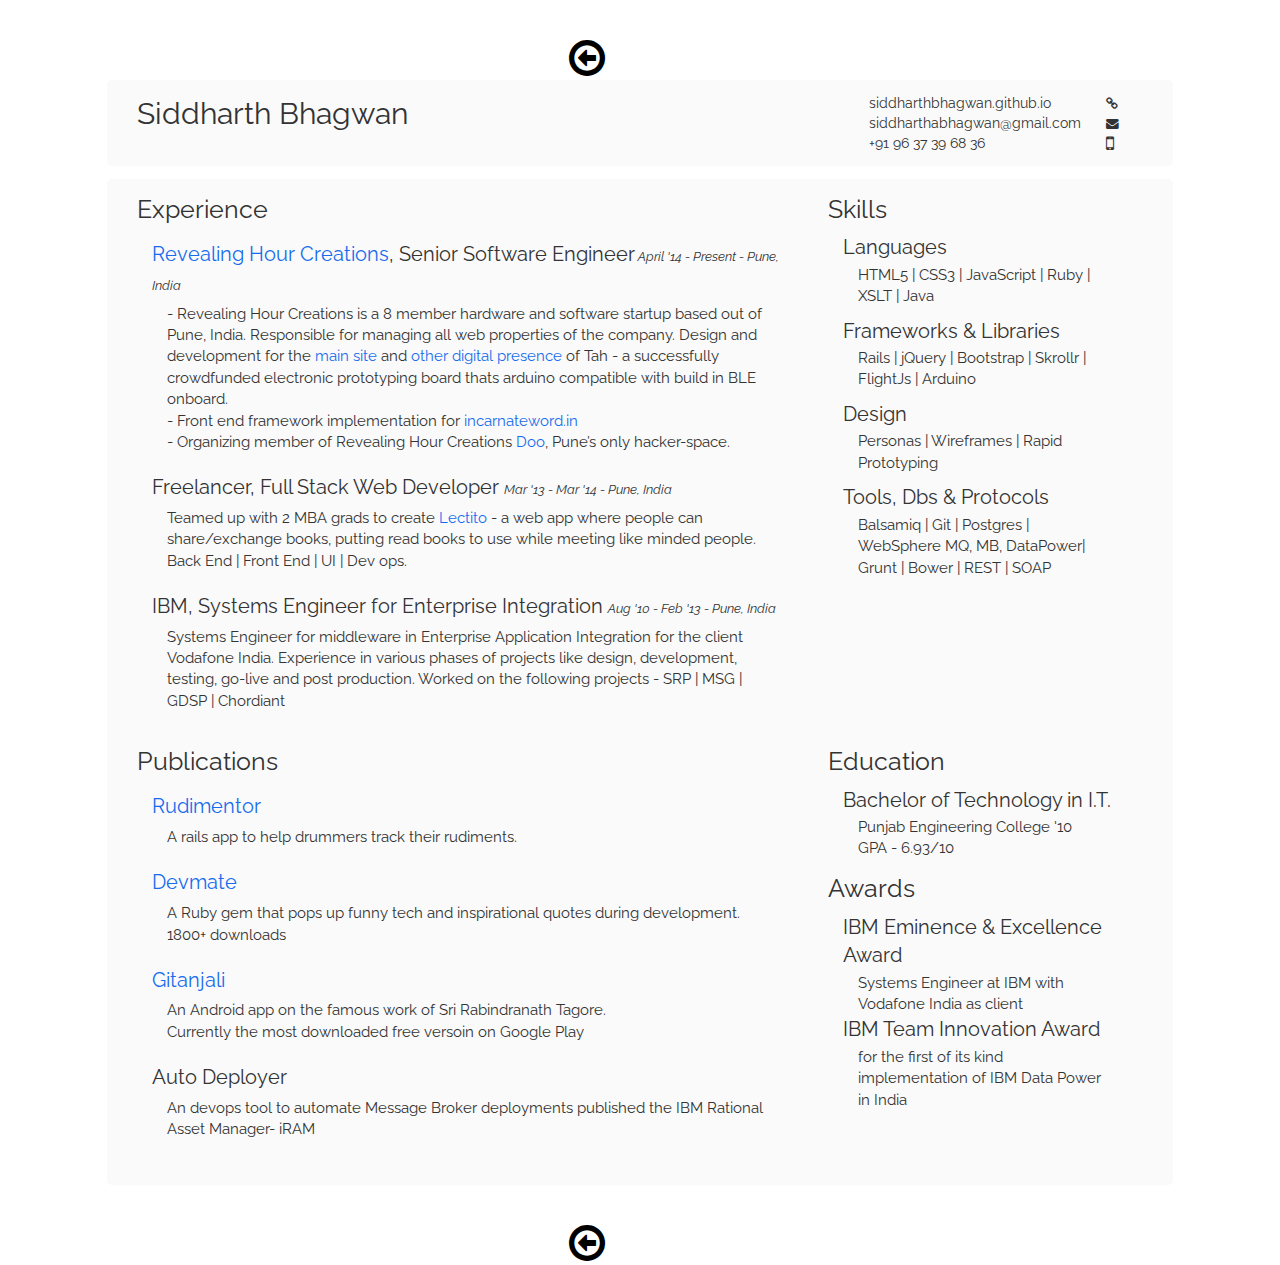
==== resume.html @ 59e651ee "Resume Updated" ====
<!DOCTYPE HTML> 
<html>
<head>
  <title>Résumé</title>
  <meta http-equiv="content-type" content="text/html; charset=utf-8" />
  <meta name="description" content="Siddhartha Bhagwan" />
  <meta name="keywords" content="siddhartha bhagwan resume" />
  <meta name="viewport" content="width=device-width, initial-scale=1">
  <link href="css/font-awesome.min.css" rel="stylesheet">
  <link href="css/style.css" rel="stylesheet">
  <link href="css/bootstrap.min.css" rel="stylesheet">
  <link href='http://fonts.googleapis.com/css?family=Raleway' rel='stylesheet' type='text/css'>
  <script src="js/jquery-1.11.1.min.js"></script>
  <script src="js/bootstrap.min.js"></script>
  <script src="js/application.js"></script>
</head>
<body>


<div class="col-md-1 col-md-offset-5 back-link"><a href="index.html"><i class="fa fa-arrow-circle-o-left fa-3x override-link"></i></a></div>

  <div class="col-md-10 col-md-offset-1 resume-heading">
    
    <div class="col-md-4" style="font-size:30px">
      Siddharth Bhagwan
    </div>

    <div class="col-md-4 col-md-offset-4 resume-addr">
      <div class="col-md-9 col-md-offset-1">siddharthbhagwan.github.io</div><div class="col-md-1"><i class="fa fa-link fa-sm"></i></div>
      <div class="col-md-9 col-md-offset-1">siddharthabhagwan@gmail.com</div><div class="col-md-1"><i class="fa fa-envelope fa-sm"></i></div>
      <div class="col-md-9 col-md-offset-1">+91 96 37 39 68 36</div><div class="col-md-1"><i class="fa fa-mobile fa-lg"></i></div>
    </div>
  </div>

  <div class="col-md-10 col-md-offset-1 resume-page">

    <div class="col-md-8 resume-set">

      <div>Experience</div>

      <div class="resume-sub col-md-12">
        <div class="resume-heading">
          <a href="http://revealinghour.in/" class="override-link1">Revealing Hour Creations</a>, Senior Software Engineer<span class="duration"> April '14 - Present - Pune, India</span>
        </div>

        <div class="resume-pts col-md-12">
          - Revealing Hour Creations is a 8 member hardware and software startup based out of Pune, India. Responsible for managing all web properties of the company. Design and development for the <a href="http://tah.io" class="override-link1">main site</a> and <a class="override-link1" href="http://docs.tah.io">other digital presence</a> of Tah ­- a successfully crowd­funded electronic prototyping board thats arduino compatible with build in BLE onboard.<br/>
          - Front end framework implementation for <a href="http://incarnateword.in" class="override-link1">incarnateword.in</a><br/>
          - Organizing member of Revealing Hour Creations <a href="http://www.meetup.com/Doo-Things/" class="override-link1">Doo</a>, Pune’s only hacker-space.
        </div>
      </div>

      <div class="resume-sub col-md-12">
        <div class="resume-heading">
          <span>Freelancer, Full Stack Web Developer</span> <span class="duration"> Mar '13 - Mar '14 - Pune, India</span>
        </div>

        <div class="resume-pts col-md-12">
          Teamed up with 2 MBA grads to create <a href="http://lectito.herokuapp.com" class="override-link1">Lectito</a> - a web app where people can share/exchange books, putting read books to use while meeting like minded people. Back End | Front End | UI | Dev ops.
        </div>
      </div>

      <div class="resume-sub col-md-12">
        <div class="resume-heading">
          IBM, Systems Engineer for Enterprise Integration <span class="duration"> Aug '10 - Feb '13 - Pune, India </span>
        </div>

        <div class="resume-pts col-md-12">
          Systems Engineer for middleware in Enterprise Application Integration for the client Vodafone India. Experience in various phases of projects like design, development, testing, go-live and post production. Worked on the following projects - SRP | MSG | GDSP | Chordiant
        </div>
      </div>

    </div>

    <div class="col-md-4 resume-set">

      <div>Skills</div>

      <div class="resume-sub col-md-12">
        <div class="resume-heading">
          Languages
        </div>

        <div class="resume-pts col-md-12">
          HTML5 | CSS3 | JavaScript | Ruby | XSLT | Java
        </div>
      </div>

      <div class="resume-sub col-md-12">
        <div class="resume-heading">
          Frameworks & Libraries
        </div>

        <div class="resume-pts col-md-12">
          Rails | jQuery | Bootstrap | Skrollr | FlightJs | Arduino
        </div>
      </div>

      <div class="resume-sub col-md-12">
        <div class="resume-heading">
          Design
        </div>

        <div class="resume-pts col-md-12">
          Personas | Wireframes | Rapid Prototyping
        </div>
      </div>

      <div class="resume-sub col-md-12">
        <div class="resume-heading">
          Tools, Dbs & Protocols
        </div>

        <div class="resume-pts col-md-12">
          Balsamiq | Git | Postgres | WebSphere MQ, MB, DataPower| Grunt | Bower | REST | SOAP
        </div>
      </div>

    </div>

    <div class="col-md-8 resume-set">
      
      <div>Publications</div>

      <div class="resume-sub col-md-12">
        <div class="resume-heading">
          <a href="http://www.rudimentor.me" class="override-link1">Rudimentor</a>
        </div>

        <div class="resume-pts col-md-12">
          A rails app to help drummers track their rudiments.
        </div>
      </div>

      <div class="resume-sub col-md-12">
        <div class="resume-heading">
          <a href="http://www.rubygems.org/gems/devmate" class="override-link1">Devmate</a>
        </div>

        <div class="resume-pts col-md-12">
          A Ruby gem that pops up funny tech and inspirational quotes during development.<br/> 1800+ downloads
        </div>
      </div>

      <div class="resume-sub col-md-12">
        <div class="resume-heading" class="override-link1">
          <a href="https://play.google.com/store/apps/details?id=in.pixelapp.gitanjali&hl=en" class="override-link1">Gitanjali</a>
        </div>

        <div class="resume-pts col-md-12">
          An Android app on the famous work of Sri Rabindranath Tagore.<br/>
          Currently the most downloaded free versoin on Google Play
        </div>
      </div>

      <div class="resume-sub col-md-12">
        <div class="resume-heading">
          Auto Deployer
        </div>

        <div class="resume-pts col-md-12">
          An devops tool to automate Message Broker deployments published the IBM Rational Asset Manager- iRAM
        </div>
      </div>

    </div>

    <div class="col-md-4 resume-set">
      
      <div>Education</div>

      <div class="resume-sub col-md-12" style="padding-bottom:8px">
        <div class="resume-heading">
          Bachelor of Technology in I.T.
        </div>

        <div class="resume-pts col-md-12">
          Punjab Engineering College '10 <br/>
          GPA - 6.93/10
        </div>
      </div>

      <div>Awards</div>

      <div class="resume-sub col-md-12">
        <div class="resume-heading">
          IBM Eminence & Excellence Award
        </div>

        <div class="resume-pts col-md-12">
          Systems Engineer at IBM with Vodafone India as client
        </div>

        <div class="resume-heading">
          IBM Team Innovation Award
        </div>

        <div class="resume-pts col-md-12">
          for the first of its kind implementation of IBM Data Power in India
        </div>
      </div>
      
    </div>

  </div>

  <div class="col-md-1 col-md-offset-5 back-link"><a href="index.html"><i class="fa fa-arrow-circle-o-left fa-3x override-link"></i></a></div>

  <script>
    (function(i,s,o,g,r,a,m){i['GoogleAnalyticsObject']=r;i[r]=i[r]||function(){
    (i[r].q=i[r].q||[]).push(arguments)},i[r].l=1*new Date();a=s.createElement(o),
    m=s.getElementsByTagName(o)[0];a.async=1;a.src=g;m.parentNode.insertBefore(a,m)
    })(window,document,'script','//www.google-analytics.com/analytics.js','ga');

    ga('create', 'UA-59342737-1', 'auto');
    ga('send', 'pageview');
  </script>
</body>
---- css/style.css ----
@charset "UTF-8";

body {
  font-family: Raleway !important;
  
}

.main-frame {
  margin-top: 5%;
  text-align: center;
  background-color: #fafafa;
  border-radius: 5px;
  font-size: 30px;
  padding: 2% 0% 2% 0%;
}

.duration {
  font-size: 13px;
  font-style: italic;
}

.profile-pic {
  padding: 0% 0% 2% 0%;
}

.quote {
  font-size: 25px;
}

.profile-pic img {
  width: 90px;
  border-radius: 50px;
}

.intro {
  font-size: 21px;
  text-align: none;
  margin-bottom: 2%
}

.links {
  margin: 4% 0% 4% 0%;
}

.link-desc {
  text-align: center;
  margin: 5%;
  font-size: 16px;
}

.override-link {
  color: black;
}

.override-link1 {
  color: rgb(23, 108, 237);
}

.resume-heading {
  background-color: #fafafa;
  border-radius: 5px;
  font-size: 20px !important;
  padding: 1% 0% 1% 0%;
}

.resume-addr {
  font-size: 14px !important;
}

.fa-sm {
  font-size: 90%;
}

.resume-page {
  background-color: #fafafa;
  border-radius: 5px;
  font-size: 25px;
  padding: 1% 0% 1% 0%;
  margin-top: 1%;
}

.resume-set {
  margin-bottom: 25px;
}

.resume-heading {
  font-size: 18px;
}

.resume-pts {
  font-size: 15px;
}

.resume-sub {
  margin-bottom: 1%;
  margin-top: 1%;
}

.back-link {
  margin-top: 3%;
  text-align: center;
}

.pic {
  border-width:50px;
  border-color:rgba(0,0,0,0);
  
  -webkit-transition:0.5s ease;
  -moz-transition:0.5s ease;
  -ms-transition:0.5s ease;
  -o-transition:0.5s ease;
  transition:0.5s ease;
  border-style:solid;
}

.pic:hover {
    border-width:0;
    border-color:rgba(0,0,0,0.5);
}
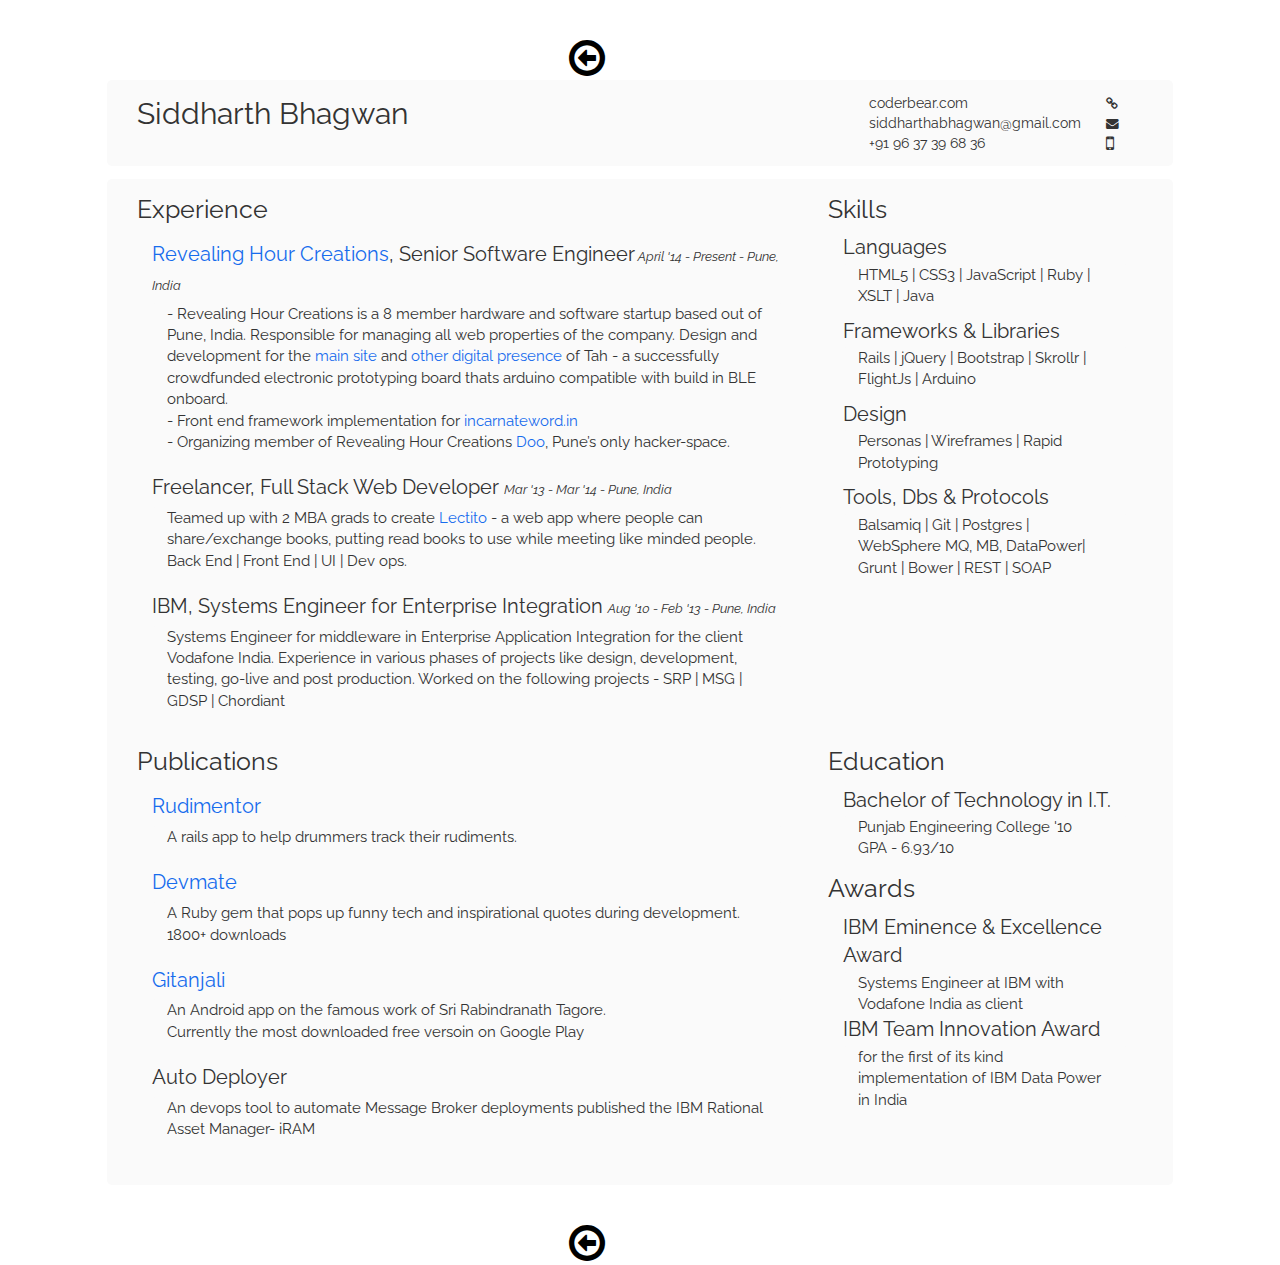
==== commit 1d939f24: "Resume updated" ====
--- a/resume.html
+++ b/resume.html
@@ -26,7 +26,7 @@
     </div>
 
     <div class="col-md-4 col-md-offset-4 resume-addr">
-      <div class="col-md-9 col-md-offset-1">siddharthbhagwan.github.io</div><div class="col-md-1"><i class="fa fa-link fa-sm"></i></div>
+      <div class="col-md-9 col-md-offset-1">coderbear.com</div><div class="col-md-1"><i class="fa fa-link fa-sm"></i></div>
       <div class="col-md-9 col-md-offset-1">siddharthabhagwan@gmail.com</div><div class="col-md-1"><i class="fa fa-envelope fa-sm"></i></div>
       <div class="col-md-9 col-md-offset-1">+91 96 37 39 68 36</div><div class="col-md-1"><i class="fa fa-mobile fa-lg"></i></div>
     </div>
@@ -40,13 +40,13 @@
 
       <div class="resume-sub col-md-12">
         <div class="resume-heading">
-          <a href="http://revealinghour.in/" class="override-link1">Revealing Hour Creations</a>, Senior Software Engineer<span class="duration"> April '14 - Present - Pune, India</span>
-        </div>
-
-        <div class="resume-pts col-md-12">
-          - Revealing Hour Creations is a 8 member hardware and software startup based out of Pune, India. Responsible for managing all web properties of the company. Design and development for the <a href="http://tah.io" class="override-link1">main site</a> and <a class="override-link1" href="http://docs.tah.io">other digital presence</a> of Tah ­- a successfully crowd­funded electronic prototyping board thats arduino compatible with build in BLE onboard.<br/>
-          - Front end framework implementation for <a href="http://incarnateword.in" class="override-link1">incarnateword.in</a><br/>
-          - Organizing member of Revealing Hour Creations <a href="http://www.meetup.com/Doo-Things/" class="override-link1">Doo</a>, Pune’s only hacker-space.
+          <a href="http://revealinghour.in/" target="_blank" class="override-link1">Revealing Hour Creations</a>, Senior Software Engineer<span class="duration"> April '14 - Present - Pune, India</span>
+        </div>
+
+        <div class="resume-pts col-md-12">
+          - Revealing Hour Creations is a 8 member hardware and software startup based out of Pune, India. Responsible for managing all web properties of the company. Design and development for the <a href="http://tah.io" target="_blank" class="override-link1">main site</a> and <a class="override-link1" href="http://docs.tah.io" target="_blank">other digital presence</a> of Tah ­- a successfully crowd­funded electronic prototyping board thats arduino compatible with build in BLE onboard.<br/>
+          - Front end framework implementation for <a href="http://incarnateword.in" target="_blank" class="override-link1">incarnateword.in</a><br/>
+          - Organizing member of Revealing Hour Creations <a href="http://www.meetup.com/Doo-Things/" target="_blank" class="override-link1">Doo</a>, Pune’s only hacker-space.
         </div>
       </div>
 
@@ -56,7 +56,7 @@
         </div>
 
         <div class="resume-pts col-md-12">
-          Teamed up with 2 MBA grads to create <a href="http://lectito.herokuapp.com" class="override-link1">Lectito</a> - a web app where people can share/exchange books, putting read books to use while meeting like minded people. Back End | Front End | UI | Dev ops.
+          Teamed up with 2 MBA grads to create <a href="http://lectito.herokuapp.com" target="_blank" class="override-link1">Lectito</a> - a web app where people can share/exchange books, putting read books to use while meeting like minded people. Back End | Front End | UI | Dev ops.
         </div>
       </div>
 
@@ -124,7 +124,7 @@
 
       <div class="resume-sub col-md-12">
         <div class="resume-heading">
-          <a href="http://www.rudimentor.me" class="override-link1">Rudimentor</a>
+          <a href="http://www.rudimentor.me" target="_blank" class="override-link1">Rudimentor</a>
         </div>
 
         <div class="resume-pts col-md-12">
@@ -134,7 +134,7 @@
 
       <div class="resume-sub col-md-12">
         <div class="resume-heading">
-          <a href="http://www.rubygems.org/gems/devmate" class="override-link1">Devmate</a>
+          <a href="http://www.rubygems.org/gems/devmate" target="_blank" class="override-link1">Devmate</a>
         </div>
 
         <div class="resume-pts col-md-12">
@@ -144,7 +144,7 @@
 
       <div class="resume-sub col-md-12">
         <div class="resume-heading" class="override-link1">
-          <a href="https://play.google.com/store/apps/details?id=in.pixelapp.gitanjali&hl=en" class="override-link1">Gitanjali</a>
+          <a href="https://play.google.com/store/apps/details?id=in.pixelapp.gitanjali&hl=en" target="_blank" class="override-link1">Gitanjali</a>
         </div>
 
         <div class="resume-pts col-md-12">
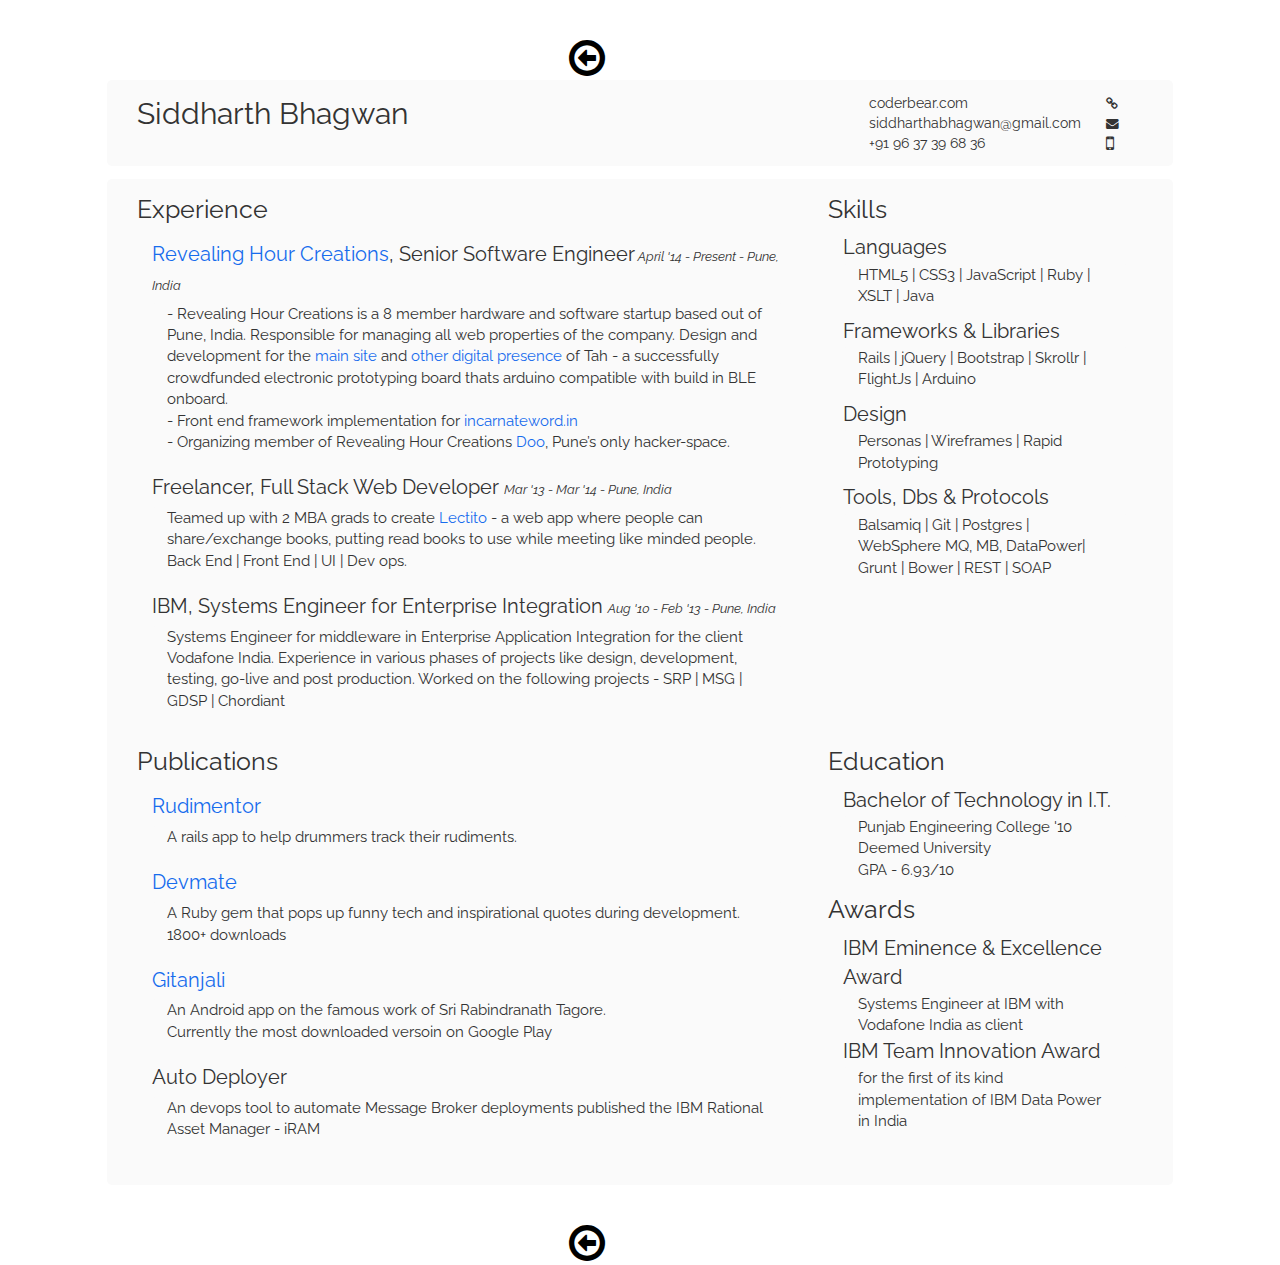
==== commit 03c5a907: "Resume updated" ====
--- a/resume.html
+++ b/resume.html
@@ -149,7 +149,7 @@
 
         <div class="resume-pts col-md-12">
           An Android app on the famous work of Sri Rabindranath Tagore.<br/>
-          Currently the most downloaded free versoin on Google Play
+          Currently the most downloaded versoin on Google Play
         </div>
       </div>
 
@@ -159,7 +159,7 @@
         </div>
 
         <div class="resume-pts col-md-12">
-          An devops tool to automate Message Broker deployments published the IBM Rational Asset Manager- iRAM
+          An devops tool to automate Message Broker deployments published the IBM Rational Asset Manager - iRAM
         </div>
       </div>
 
@@ -176,6 +176,7 @@
 
         <div class="resume-pts col-md-12">
           Punjab Engineering College '10 <br/>
+          Deemed University <br/>
           GPA - 6.93/10
         </div>
       </div>
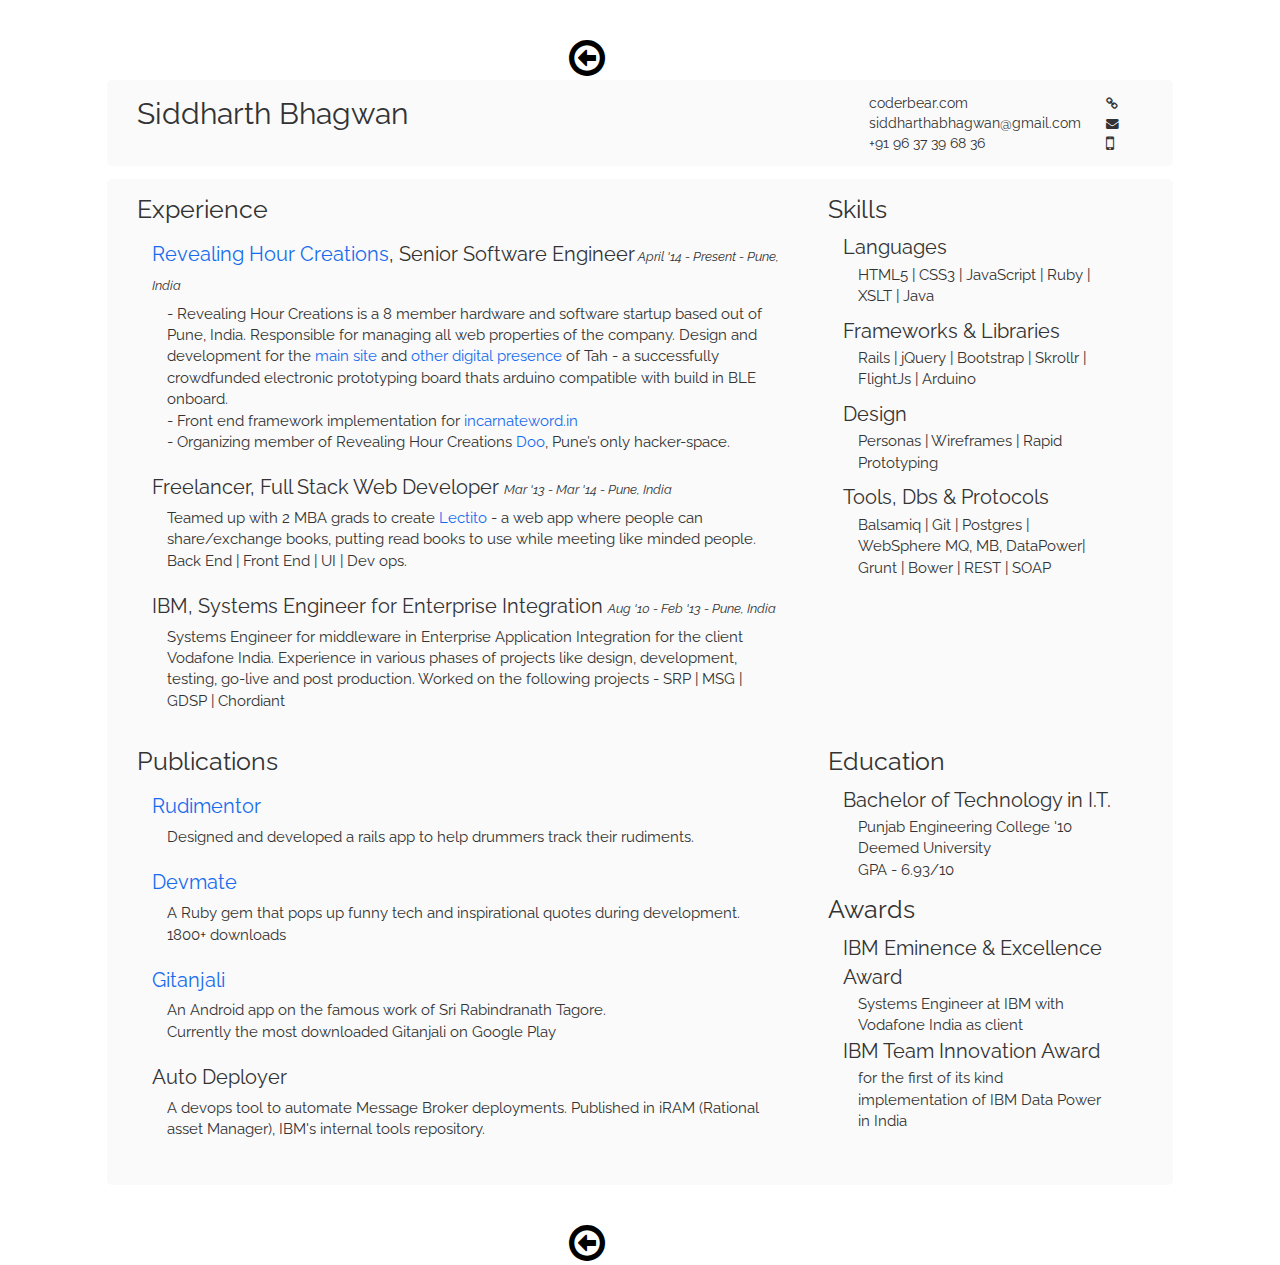
==== commit f838d2bc: "Resume Updated" ====
--- a/resume.html
+++ b/resume.html
@@ -128,7 +128,7 @@
         </div>
 
         <div class="resume-pts col-md-12">
-          A rails app to help drummers track their rudiments.
+          Designed and developed a rails app to help drummers track their rudiments.
         </div>
       </div>
 
@@ -149,7 +149,7 @@
 
         <div class="resume-pts col-md-12">
           An Android app on the famous work of Sri Rabindranath Tagore.<br/>
-          Currently the most downloaded versoin on Google Play
+          Currently the most downloaded Gitanjali on Google Play
         </div>
       </div>
 
@@ -159,7 +159,7 @@
         </div>
 
         <div class="resume-pts col-md-12">
-          An devops tool to automate Message Broker deployments published the IBM Rational Asset Manager - iRAM
+          A devops tool to automate Message Broker deployments. Published in iRAM (Rational asset Manager), IBM's internal tools repository.
         </div>
       </div>
 
--- a/css/style.css
+++ b/css/style.css
@@ -100,20 +100,3 @@
   margin-top: 3%;
   text-align: center;
 }
-
-.pic {
-  border-width:50px;
-  border-color:rgba(0,0,0,0);
-  
-  -webkit-transition:0.5s ease;
-  -moz-transition:0.5s ease;
-  -ms-transition:0.5s ease;
-  -o-transition:0.5s ease;
-  transition:0.5s ease;
-  border-style:solid;
-}
-
-.pic:hover {
-    border-width:0;
-    border-color:rgba(0,0,0,0.5);
-}
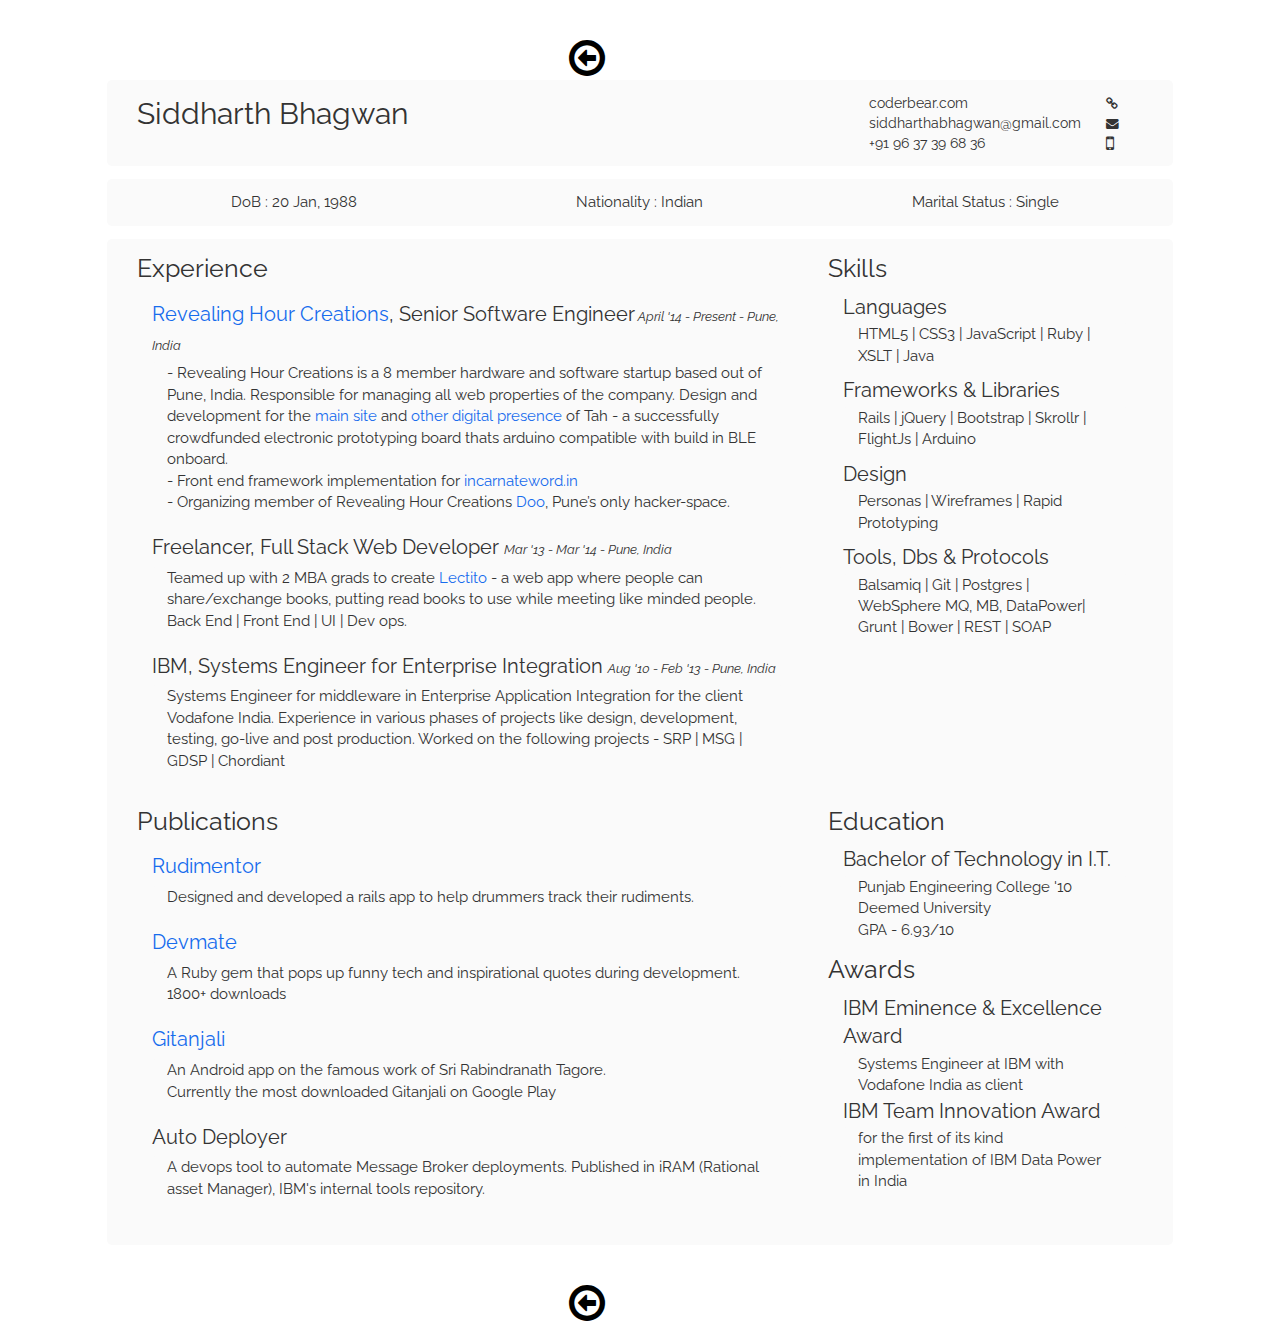
==== commit 98951524: "Personal Info added" ====
--- a/resume.html
+++ b/resume.html
@@ -30,7 +30,21 @@
       <div class="col-md-9 col-md-offset-1">siddharthabhagwan@gmail.com</div><div class="col-md-1"><i class="fa fa-envelope fa-sm"></i></div>
       <div class="col-md-9 col-md-offset-1">+91 96 37 39 68 36</div><div class="col-md-1"><i class="fa fa-mobile fa-lg"></i></div>
     </div>
-  </div>
+  </div><br/>
+
+  <div class="row personal-info col-md-10 col-md-offset-1">
+    <div class="col-md-4">
+      DoB : 20 Jan, 1988
+    </div>
+
+    <div class="col-md-4">
+      Nationality : Indian
+    </div>
+
+    <div class="col-md-4">
+      Marital Status : Single
+    </div>
+  </div><br/>
 
   <div class="col-md-10 col-md-offset-1 resume-page">
 
--- a/css/style.css
+++ b/css/style.css
@@ -2,7 +2,6 @@
 
 body {
   font-family: Raleway !important;
-  
 }
 
 .main-frame {
@@ -100,3 +99,12 @@
   margin-top: 3%;
   text-align: center;
 }
+
+.personal-info {
+  background-color: #fafafa;
+  border-radius: 5px;
+  font-size: 15px;
+  padding: 1% 0% 1% 0%;
+  margin-top: 1%;
+  text-align: center;
+}
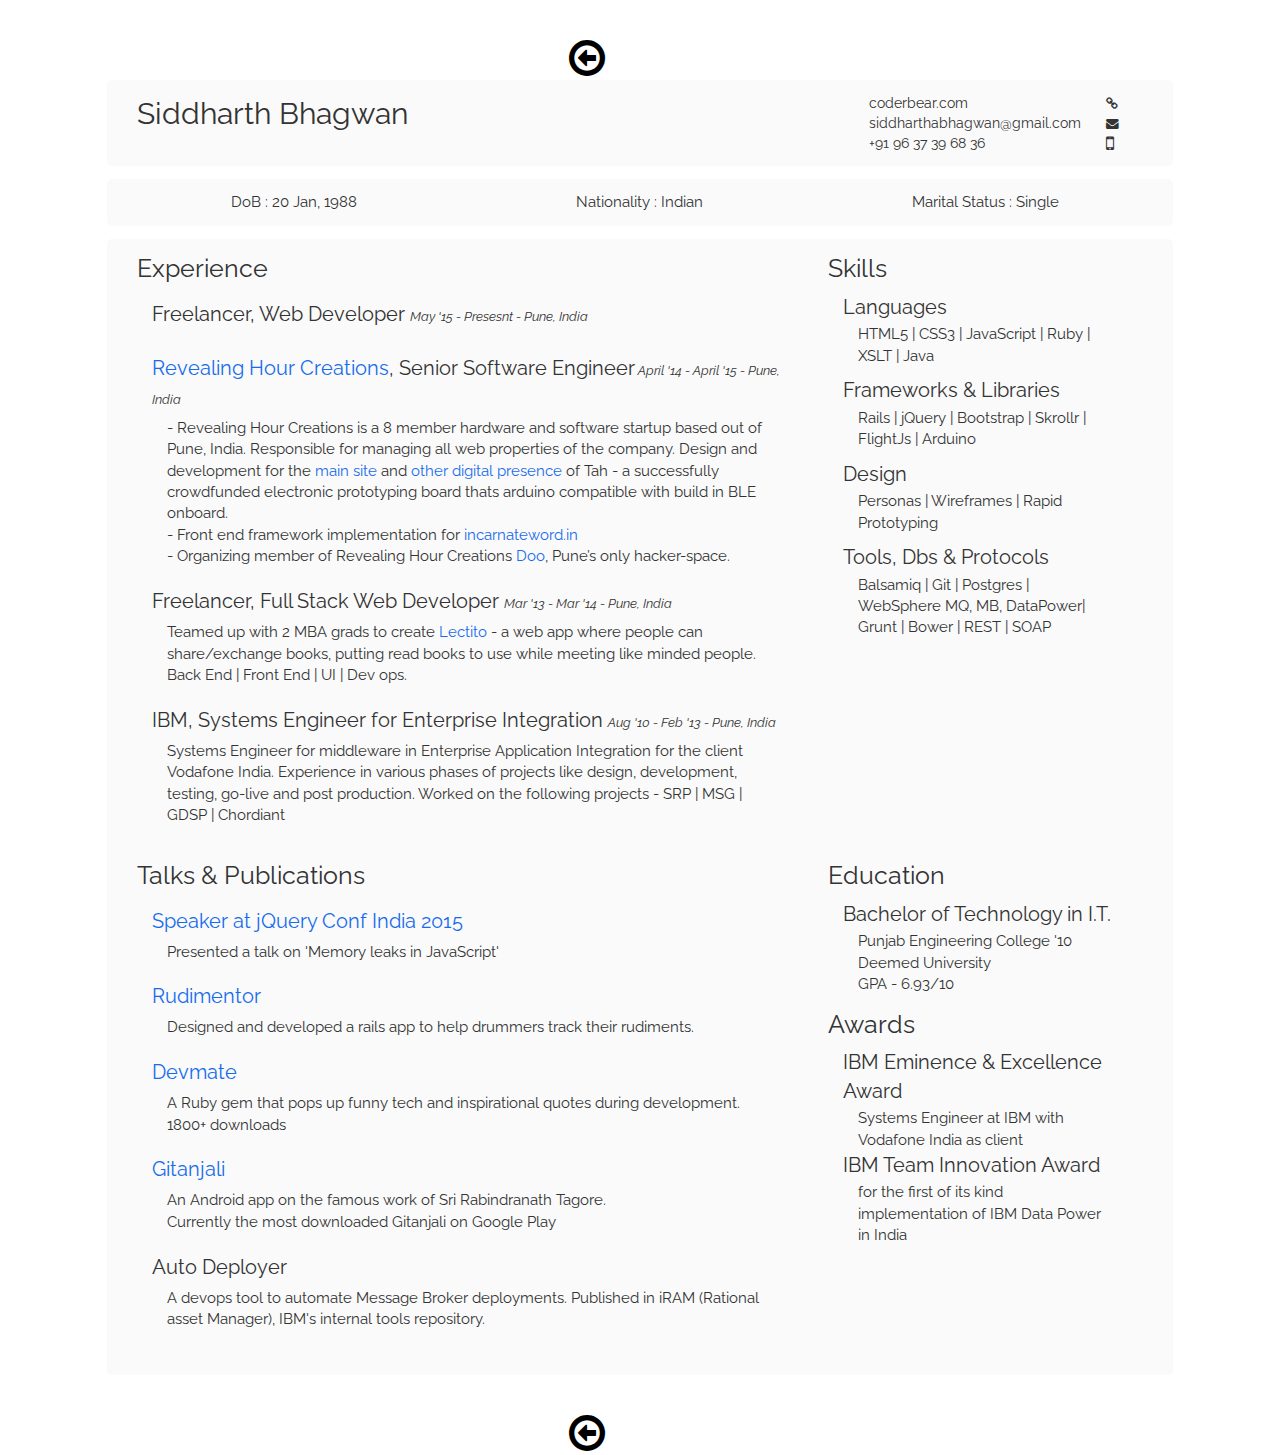
==== commit b5fe2615: "Resume updated" ====
--- a/resume.html
+++ b/resume.html
@@ -54,7 +54,13 @@
 
       <div class="resume-sub col-md-12">
         <div class="resume-heading">
-          <a href="http://revealinghour.in/" target="_blank" class="override-link1">Revealing Hour Creations</a>, Senior Software Engineer<span class="duration"> April '14 - Present - Pune, India</span>
+          <span>Freelancer, Web Developer</span> <span class="duration"> May '15 - Presesnt - Pune, India</span>
+        </div>
+      </div>
+
+      <div class="resume-sub col-md-12">
+        <div class="resume-heading">
+          <a href="http://revealinghour.in/" target="_blank" class="override-link1">Revealing Hour Creations</a>, Senior Software Engineer<span class="duration"> April '14 - April '15 - Pune, India</span>
         </div>
 
         <div class="resume-pts col-md-12">
@@ -134,7 +140,17 @@
 
     <div class="col-md-8 resume-set">
       
-      <div>Publications</div>
+      <div>Talks & Publications</div>
+
+      <div class="resume-sub col-md-12">
+        <div class="resume-heading">
+          <a href="http://jqueryconf.in/" target="_blank" class="override-link1">Speaker at jQuery Conf India 2015</a>
+        </div>
+
+        <div class="resume-pts col-md-12">
+          Presented a talk on 'Memory leaks in JavaScript'
+        </div>
+      </div>
 
       <div class="resume-sub col-md-12">
         <div class="resume-heading">
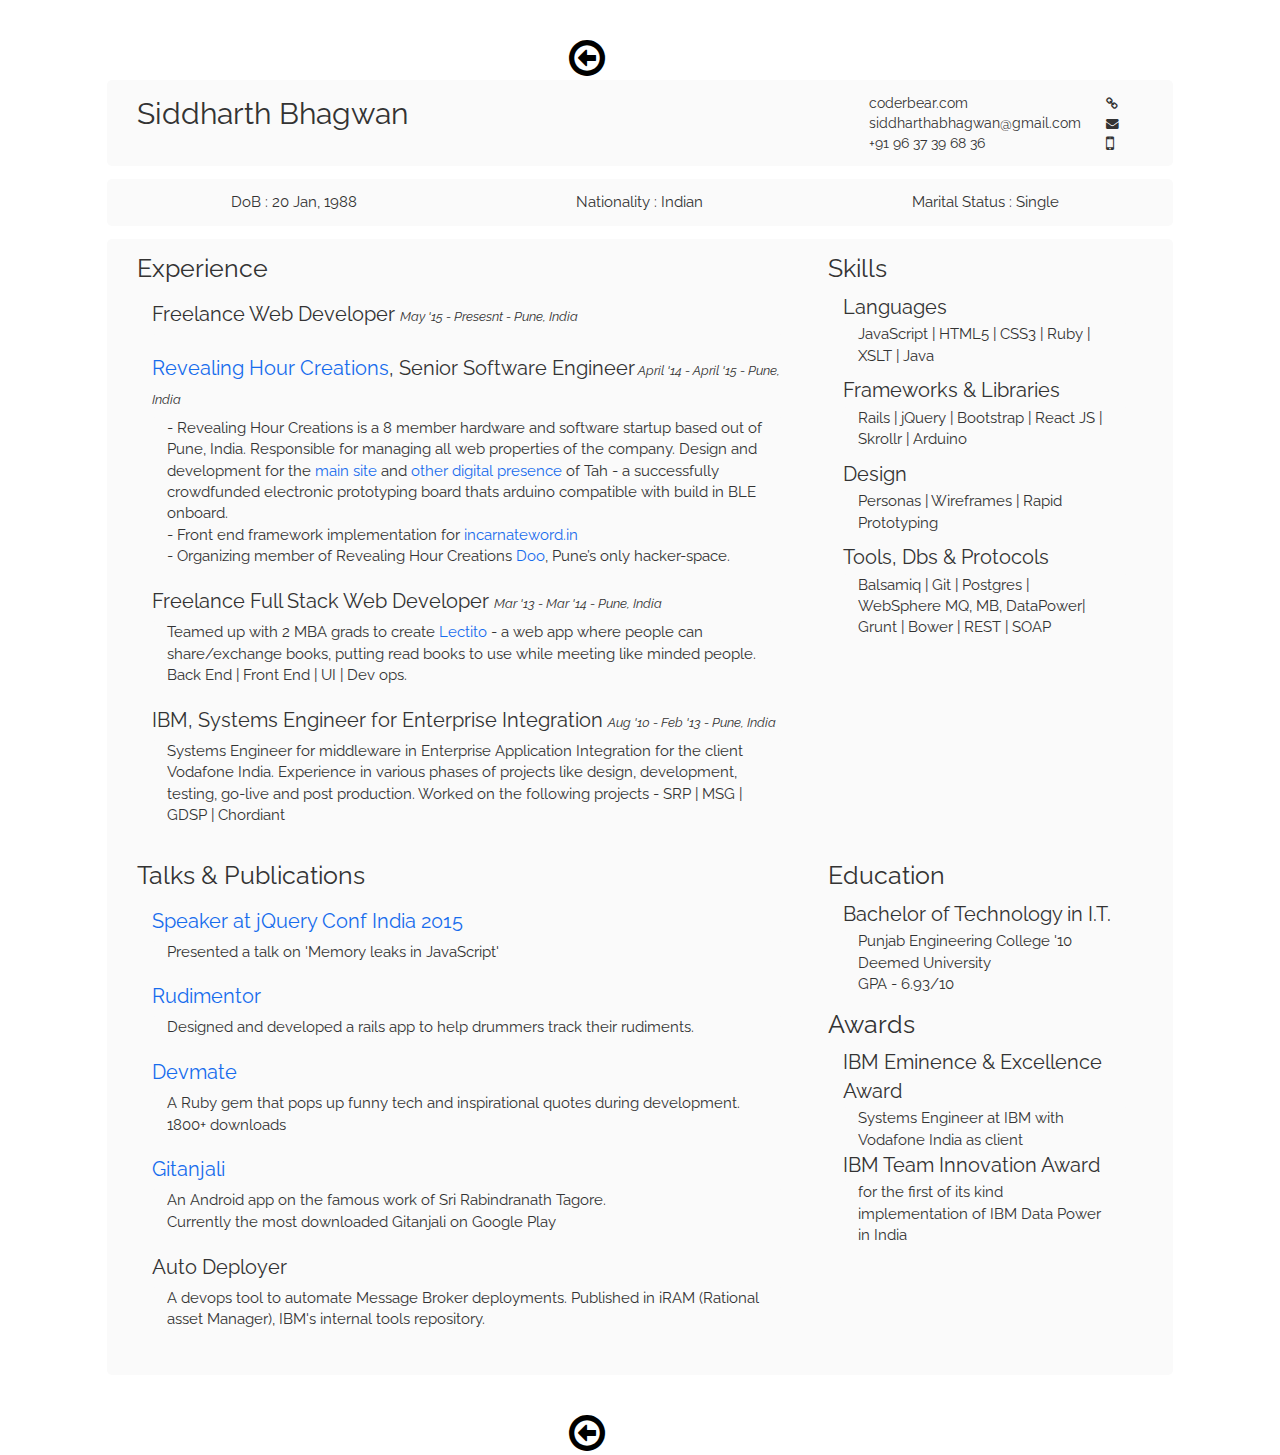
==== commit 1c620e37: "Resume updated" ====
--- a/resume.html
+++ b/resume.html
@@ -54,7 +54,7 @@
 
       <div class="resume-sub col-md-12">
         <div class="resume-heading">
-          <span>Freelancer, Web Developer</span> <span class="duration"> May '15 - Presesnt - Pune, India</span>
+          <span>Freelance Web Developer</span> <span class="duration"> May '15 - Presesnt - Pune, India</span>
         </div>
       </div>
 
@@ -72,7 +72,7 @@
 
       <div class="resume-sub col-md-12">
         <div class="resume-heading">
-          <span>Freelancer, Full Stack Web Developer</span> <span class="duration"> Mar '13 - Mar '14 - Pune, India</span>
+          <span>Freelance Full Stack Web Developer</span> <span class="duration"> Mar '13 - Mar '14 - Pune, India</span>
         </div>
 
         <div class="resume-pts col-md-12">
@@ -102,7 +102,7 @@
         </div>
 
         <div class="resume-pts col-md-12">
-          HTML5 | CSS3 | JavaScript | Ruby | XSLT | Java
+          JavaScript | HTML5 | CSS3 | Ruby | XSLT | Java
         </div>
       </div>
 
@@ -112,7 +112,7 @@
         </div>
 
         <div class="resume-pts col-md-12">
-          Rails | jQuery | Bootstrap | Skrollr | FlightJs | Arduino
+          Rails | jQuery | Bootstrap | React JS | Skrollr | Arduino
         </div>
       </div>
 
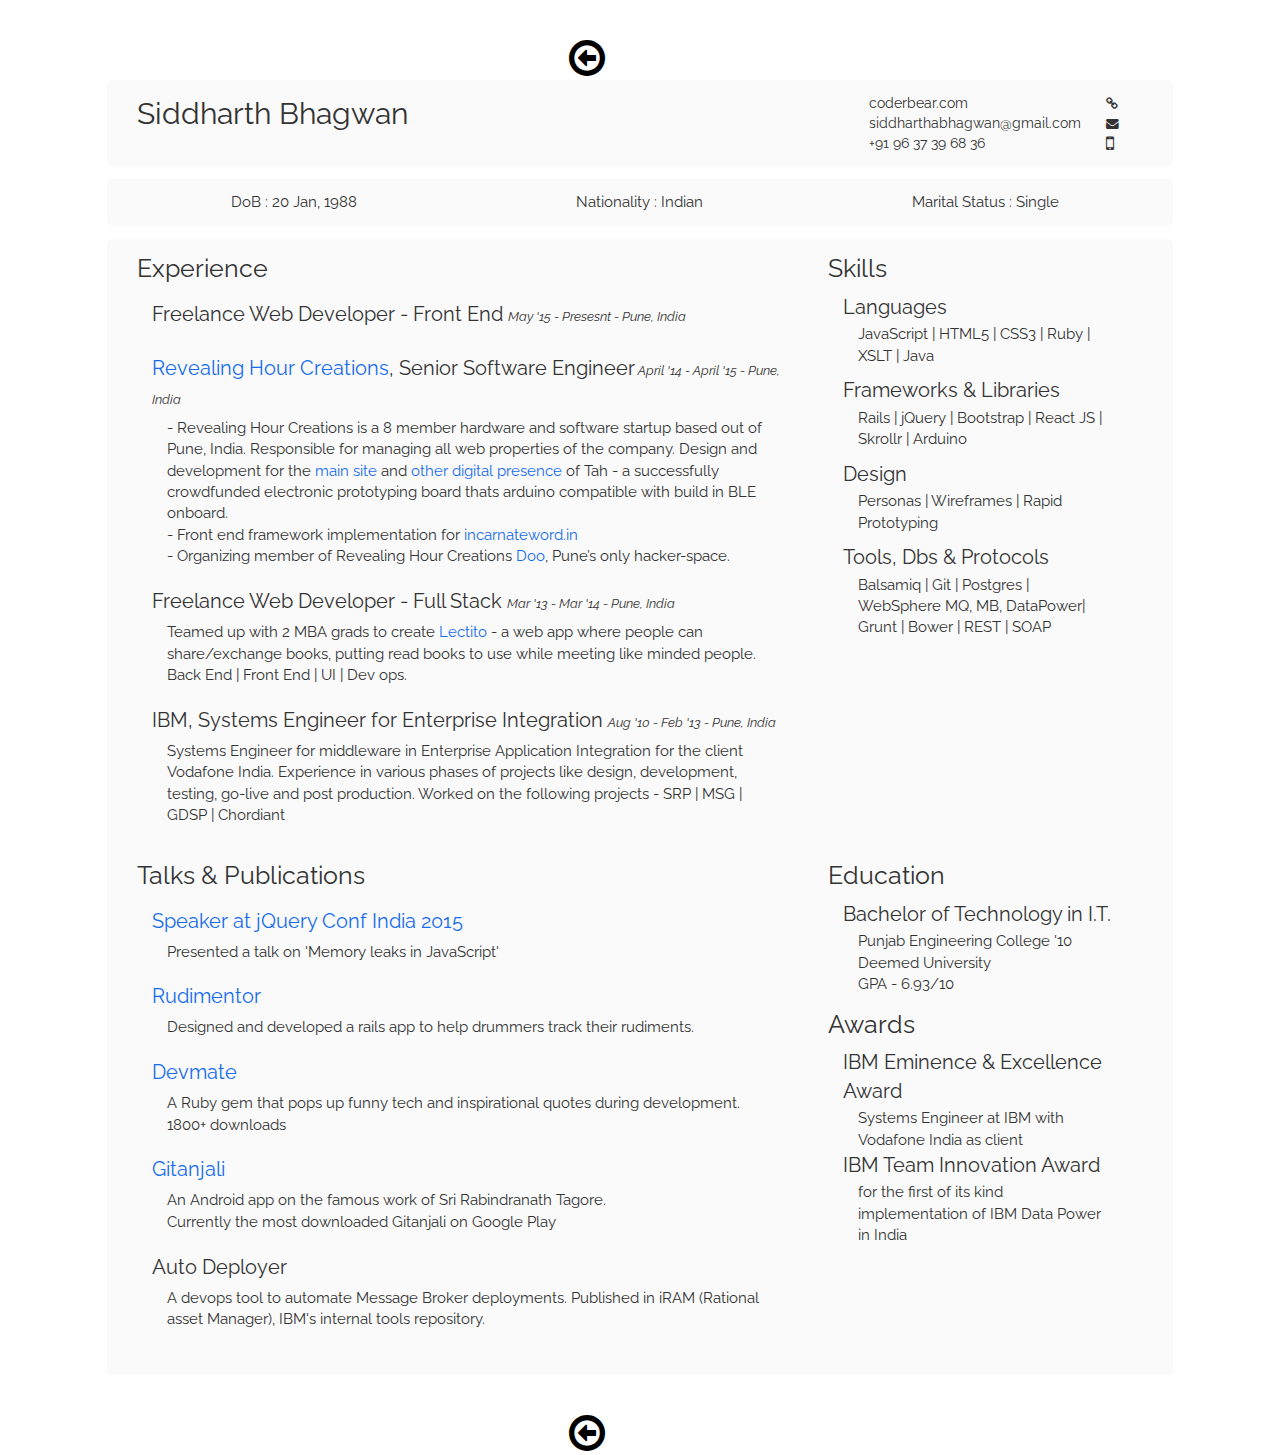
==== commit 2091867c: "Resume Updated" ====
--- a/resume.html
+++ b/resume.html
@@ -54,7 +54,7 @@
 
       <div class="resume-sub col-md-12">
         <div class="resume-heading">
-          <span>Freelance Web Developer</span> <span class="duration"> May '15 - Presesnt - Pune, India</span>
+          <span>Freelance Web Developer - Front End </span> <span class="duration"> May '15 - Presesnt - Pune, India</span>
         </div>
       </div>
 
@@ -72,7 +72,7 @@
 
       <div class="resume-sub col-md-12">
         <div class="resume-heading">
-          <span>Freelance Full Stack Web Developer</span> <span class="duration"> Mar '13 - Mar '14 - Pune, India</span>
+          <span>Freelance Web Developer - Full Stack </span> <span class="duration"> Mar '13 - Mar '14 - Pune, India</span>
         </div>
 
         <div class="resume-pts col-md-12">
